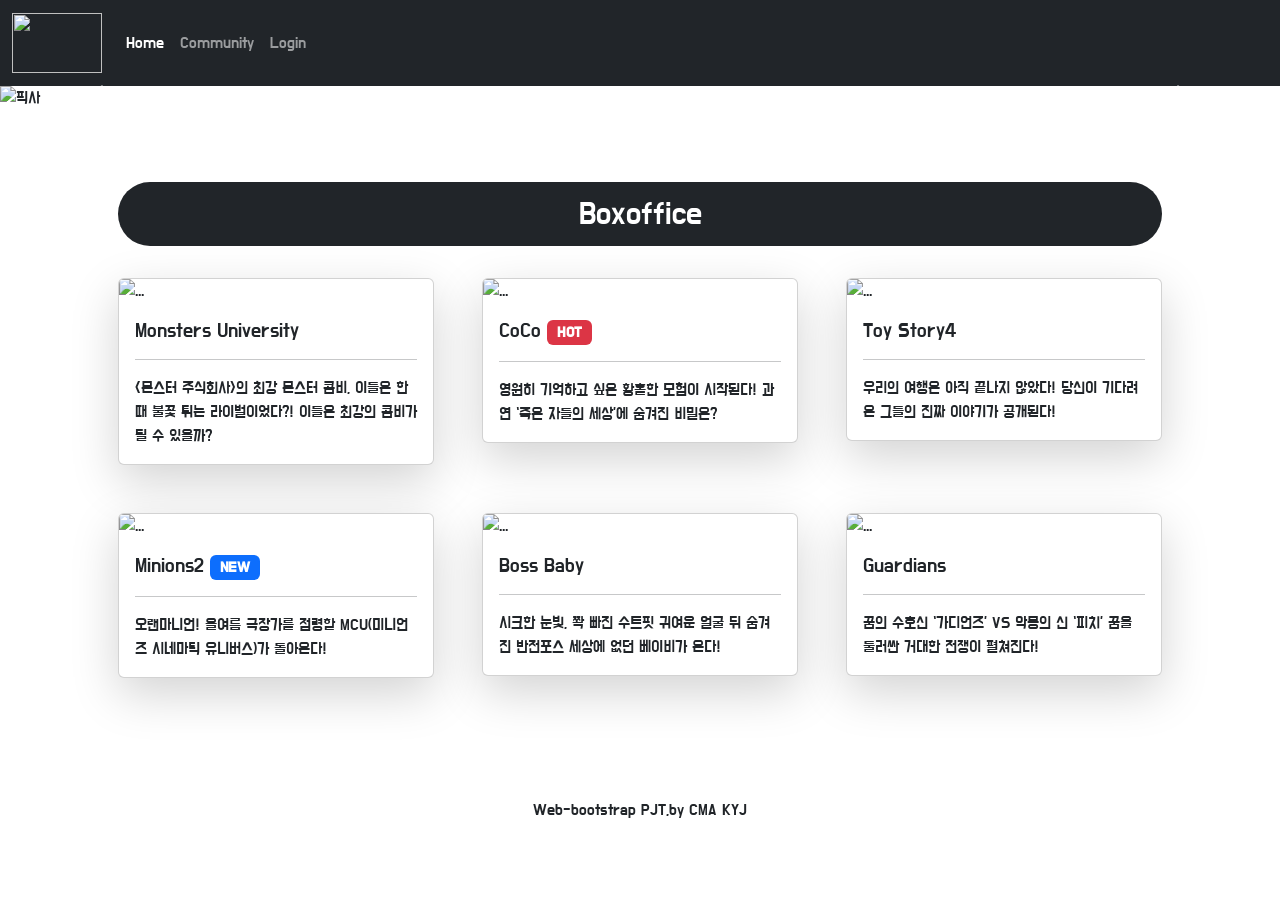
==== index.html @ 329312ce "Add files via upload" ====
<!DOCTYPE html>
<html lang="en">
  <head>
    <meta charset="UTF-8" />
    <meta http-equiv="X-UA-Compatible" content="IE=edge" />
    <meta name="viewport" content="width=device-width, initial-scale=1.0" />
    <!-- CSS only -->
    <link
      href="https://cdn.jsdelivr.net/npm/bootstrap@5.2.1/dist/css/bootstrap.min.css"
      rel="stylesheet"
      integrity="sha384-iYQeCzEYFbKjA/T2uDLTpkwGzCiq6soy8tYaI1GyVh/UjpbCx/TYkiZhlZB6+fzT"
      crossorigin="anonymous"
    />
    <link rel="stylesheet" href="0914.css" />
    <title>0913실습2</title>
    <link
      rel="icon"
      type="image/x-icon"
      href="./images (1)/icons8-icq-32.png"
    />
  </head>
  <body>
    <!-- 네비 -->
    <nav class="navbar navbar-expand-lg navbar-dark bg-dark">
      <div class="container-fluid">
        <a class="navbar-brand" href="#">
          <img src="./images (1)/logo.png" width="90" height="60" />
        </a>
        <button
          class="navbar-toggler"
          type="button"
          data-bs-toggle="collapse"
          data-bs-target="#navbarSupportedContent"
          aria-controls="navbarSupportedContent"
          aria-expanded="false"
          aria-label="Toggle navigation"
        >
          <span class="navbar-toggler-icon"></span>
        </button>
        <div class="collapse navbar-collapse" id="navbarNavDropdown">
          <ul class="navbar-nav">
            <li class="nav-item">
              <a
                class="nav-link active"
                aria-current="page"
                href="./02_home.html"
              >
                Home
              </a>
            </li>
            <li class="nav-item">
              <a class="nav-link" href="./03_community.html">Community</a>
            </li>
            <li class="nav-item">
              <a
                class="nav-link"
                data-bs-toggle="modal"
                data-bs-target="#exampleModal"
                href="#"
              >
                Login
              </a>
              <!-- 모달 -->
              <div
                class="modal fade"
                id="exampleModal"
                tabindex="-1"
                aria-labelledby="exampleModalLabel"
                aria-hidden="true"
              >
                <div class="modal-dialog">
                  <div class="modal-content">
                    <div class="modal-header">
                      <h5 class="modal-title" id="exampleModalLabel">
                        Login
                      </h5>
                      <button
                        type="button"
                        class="btn-close"
                        data-bs-dismiss="modal"
                        aria-label="Close"
                      ></button>
                    </div>
                    <div class="modal-body">
                      <div class="mb-3">
                        <label
                          for="exampleFormControlInput1"
                          class="form-label"
                        >
                          Email address
                        </label>
                        <input
                          type="email"
                          class="form-control"
                          id="exampleFormControlInput1"
                          aria-describedby="emaildHelpBlock"
                        />
                        <div id="emailHelpBlock" class="form-text">
                          We'll never share your email with anyone else.
                        </div>
                      </div>
                      <div class="mb-3">
                        <label
                          for="exampleFormControlTextarea1"
                          class="form-label"
                        >
                          Password
                        </label>
                        <input
                          type="email"
                          class="form-control"
                          id="exampleFormControlTextarea1"
                        />
                      </div>
                      <div class="mb-3 form-check">
                        <input
                          type="checkbox"
                          class="form-check-input"
                          id="exampleCheck1"
                        />
                        <label class="form-check-label" for="exampleCheck1">
                          Check me out
                        </label>
                      </div>
                    </div>
                    <div class="modal-footer">
                      <button
                        type="button"
                        class="btn btn-outline-secondary"
                        data-bs-dismiss="modal"
                      >
                        Close
                      </button>
                      <button type="button" class="btn btn-secondary">
                        Save changes
                      </button>
                    </div>
                  </div>
                </div>
              </div>
            </li>
          </ul>
        </div>
      </div>
    </nav>
    <!-- 사진 -->
    <div
      id="carouselExampleControls"
      class="carousel slide"
      data-bs-ride="carousel"
    >
      <div class="carousel-inner">
        <div class="carousel-item active">
          <img src="./images (1)/픽사.png" class="d-block w-100" alt="픽사" />
        </div>
        <div class="carousel-item">
          <img
            src="./images (1)/드림웍스.png"
            class="d-block w-100"
            alt="드림웍스"
          />
        </div>
        <div class="carousel-item">
          <img
            src="./images (1)/유니버셜.png"
            class="d-block w-100"
            alt="유니버셜스튜디오"
          />
        </div>
      </div>
      <button
        class="carousel-control-prev"
        type="button"
        data-bs-target="#carouselExampleControls"
        data-bs-slide="prev"
      >
        <span class="carousel-control-prev-icon" aria-hidden="true"></span>
        <span class="visually-hidden">Previous</span>
      </button>
      <button
        class="carousel-control-next"
        type="button"
        data-bs-target="#carouselExampleControls"
        data-bs-slide="next"
      >
        <span class="carousel-control-next-icon" aria-hidden="true"></span>
        <span class="visually-hidden">Next</span>
      </button>
    </div>

    <!-- 영화카드 -->
    <section class="container my-5 py-4 px-4 px-lg-5">
      <h2 class="text-center bg-dark text-white rounded-pill lh-lg">
        Boxoffice
      </h2>
      <div class="row gx-4 gx-lg-5 d-flex justify-content-center">
        <!-- card 1 -->
        <div class="col-lg-4 col-md-6 col-sm-12 my-4">
          <div class="card shadow-lg">
            <div class="img-box">
              <div class="layout">
                <a
                  href="./05_몬스터대학교.html"
                  class="btn btn-secondary btn-lg rounded-pill"
                  role="button"
                  aria-disabled="true"
                >
                  상세정보
                </a>
              </div>
              <img src="./images (1)/몬대.png" class="card-img-top" alt="..." />
            </div>
            <div class="card-body">
              <h5 class="card-title">
                Monsters University
              </h5>
              <hr />
              <p class="card-text">
                <몬스터 주식회사>의 최강 몬스터 콤비, 이들은 한때 불꽃 튀는
                라이벌이었다?! 이들은 최강의 콤비가 될 수 있을까?
              </p>
            </div>
          </div>
        </div>
        <!-- card 2 -->
        <div class="col-lg-4 col-md-6 col-sm-12 my-4">
          <div class="card shadow-lg">
            <div class="img-box">
              <div class="layout">
                <a
                  href="./05_코코.html"
                  class="btn btn-secondary btn-lg rounded-pill"
                  role="button"
                  aria-disabled="true"
                >
                  상세정보
                </a>
              </div>
              <img
                src="./images (1)/코코.png"
                class="card-img-top"
                alt="..."
              />
            </div>
            <div class="card-body">
              <h5 class="card-title">
                CoCo
                <span class="badge bg-danger">
                  HOT
                  <span class="visually-hidden">Hot Movie</span>
                </span>
              </h5>
              <hr />
              <p class="card-text">
                영원히 기억하고 싶은 황홀한 모험이 시작된다! 과연 ‘죽은 자들의
                세상’에 숨겨진 비밀은?
              </p>
            </div>
          </div>
        </div>
        <!-- card 3 -->
        <div class="col-lg-4 col-md-6 col-sm-12 my-4">
          <div class="card shadow-lg">
            <div class="img-box">
              <div class="layout">
                <a
                  href="./05_토이스토리4.html"
                  class="btn btn-secondary btn-lg rounded-pill"
                  role="button"
                  aria-disabled="true"
                >
                  상세정보
                </a>
              </div>
              <img
                src="./images (1)/토이스토리.png"
                class="card-img-top"
                alt="..."
              />
            </div>
            <div class="card-body">
              <h5 class="card-title">Toy Story4</h5>
              <hr />
              <p class="card-text">
                우리의 여행은 아직 끝나지 않았다! 당신이 기다려온 그들의 진짜
                이야기가 공개된다!
              </p>
            </div>
          </div>
        </div>
        <!-- card 4 -->
        <div class="col-lg-4 col-md-6 col-sm-12 my-4">
          <div class="card shadow-lg">
            <div class="img-box">
              <div class="layout">
                <a
                  href="./05_미니언즈2.html"
                  class="btn btn-secondary btn-lg rounded-pill"
                  role="button"
                  aria-disabled="true"
                >
                  상세정보
                </a>
              </div>
              <img
                src="./images (1)/미니언즈2.png"
                class="card-img-top"
                alt="..."
              />
            </div>
            <div class="card-body">
              <h5 class="card-title">
                Minions2
                <span class="badge bg-primary">
                  NEW
                  <span class="visually-hidden">New Movie</span>
                </span>
              </h5>
              <hr />
              <p class="card-text">
                오랜마니언! 올여름 극장가를 점령할 MCU(미니언즈 시네마틱
                유니버스)가 돌아온다!
              </p>
            </div>
          </div>
        </div>
        <!-- card 5 -->
        <div class="col-lg-4 col-md-6 col-sm-12 my-4">
          <div class="card shadow-lg">
            <div class="img-box">
              <div class="layout">
                <a
                  href="./05_보스베이비.html"
                  class="btn btn-secondary btn-lg rounded-pill"
                  role="button"
                  aria-disabled="true"
                >
                  상세정보
                </a>
              </div>
              <img
                src="./images (1)/보스베이비.png"
                class="card-img-top"
                alt="..."
              />
            </div>
            <div class="card-body">
              <h5 class="card-title">Boss Baby</h5>
              <hr />
              <p class="card-text">
                시크한 눈빛, 쫙 빠진 수트핏 귀여운 얼굴 뒤 숨겨진 반전포스
                세상에 없던 베이비가 온다!
              </p>
            </div>
          </div>
        </div>
        <!-- card 6 -->
        <div class="col-lg-4 col-md-6 col-sm-12 my-4">
          <div class="card shadow-lg">
            <div class="img-box">
              <div class="layout">
                <a
                  href="./05_가디언즈.html"
                  class="btn btn-secondary btn-lg rounded-pill"
                  role="button"
                  aria-disabled="true"
                >
                  상세정보
                </a>
              </div>
              <img
                src="./images (1)/가디언즈.png"
                class="card-img-top"
                alt="..."
              />
            </div>
            <div class="card-body">
              <h5 class="card-title">Guardians</h5>
              <hr />
              <p class="card-text">
                꿈의 수호신 ‘가디언즈’ VS 악몽의 신 ‘피치’ 꿈을 둘러싼 거대한
                전쟁이 펼쳐진다!
              </p>
            </div>
          </div>
        </div>
      </div>
    </section>
    <!-- 푸터 -->
    <footer>
      <p class="text-center py-4">Web-bootstrap PJT,by CMA KYJ</p>
    </footer>
    <!-- JavaScript Bundle with Popper -->
    <script
      src="https://cdn.jsdelivr.net/npm/bootstrap@5.2.1/dist/js/bootstrap.bundle.min.js"
      integrity="sha384-u1OknCvxWvY5kfmNBILK2hRnQC3Pr17a+RTT6rIHI7NnikvbZlHgTPOOmMi466C8"
      crossorigin="anonymous"
    ></script>
  </body>
</html>
---- 0914.css ----
@import url('https://fonts.googleapis.com/css2?family=Do+Hyeon&display=swap');
* {
    font-family: 'Do Hyeon', sans-serif;
    
}

.img-box {
    position: relative;
}

.layout {
    position:absolute;
    width:100%;
    height: 100%;
    background-color: rgba(0, 0, 0, 0.3);
    opacity: 0;
}

.layout:hover {
    position:absolute;
    width:100%;
    height: 100%;
    background-color: rgba(0, 0, 0, 0.3);
    opacity: 1;
    border-radius: 15px;
    color:white;
    text-align: center;
    line-height: 430px;
    font-size: 30px;
}
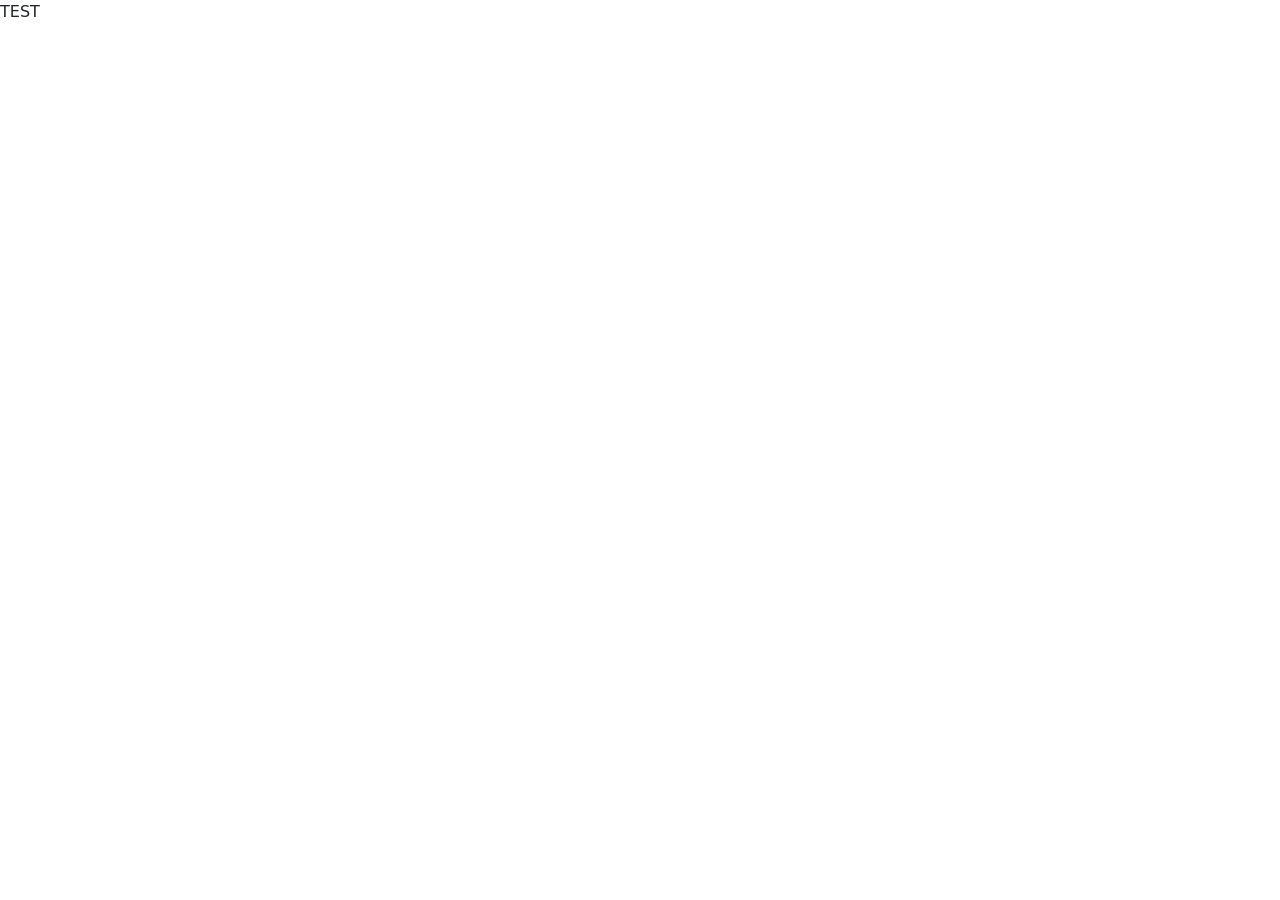
==== commit c3bb99b5: "TEST" ====
--- a/index.html
+++ b/index.html
@@ -1,400 +1,25 @@
-<!DOCTYPE html>
-<html lang="en">
-  <head>
-    <meta charset="UTF-8" />
-    <meta http-equiv="X-UA-Compatible" content="IE=edge" />
-    <meta name="viewport" content="width=device-width, initial-scale=1.0" />
-    <!-- CSS only -->
-    <link
-      href="https://cdn.jsdelivr.net/npm/bootstrap@5.2.1/dist/css/bootstrap.min.css"
-      rel="stylesheet"
-      integrity="sha384-iYQeCzEYFbKjA/T2uDLTpkwGzCiq6soy8tYaI1GyVh/UjpbCx/TYkiZhlZB6+fzT"
-      crossorigin="anonymous"
-    />
-    <link rel="stylesheet" href="0914.css" />
-    <title>0913실습2</title>
-    <link
-      rel="icon"
-      type="image/x-icon"
-      href="./images (1)/icons8-icq-32.png"
-    />
-  </head>
-  <body>
-    <!-- 네비 -->
-    <nav class="navbar navbar-expand-lg navbar-dark bg-dark">
-      <div class="container-fluid">
-        <a class="navbar-brand" href="#">
-          <img src="./images (1)/logo.png" width="90" height="60" />
-        </a>
-        <button
-          class="navbar-toggler"
-          type="button"
-          data-bs-toggle="collapse"
-          data-bs-target="#navbarSupportedContent"
-          aria-controls="navbarSupportedContent"
-          aria-expanded="false"
-          aria-label="Toggle navigation"
-        >
-          <span class="navbar-toggler-icon"></span>
-        </button>
-        <div class="collapse navbar-collapse" id="navbarNavDropdown">
-          <ul class="navbar-nav">
-            <li class="nav-item">
-              <a
-                class="nav-link active"
-                aria-current="page"
-                href="./02_home.html"
-              >
-                Home
-              </a>
-            </li>
-            <li class="nav-item">
-              <a class="nav-link" href="./03_community.html">Community</a>
-            </li>
-            <li class="nav-item">
-              <a
-                class="nav-link"
-                data-bs-toggle="modal"
-                data-bs-target="#exampleModal"
-                href="#"
-              >
-                Login
-              </a>
-              <!-- 모달 -->
-              <div
-                class="modal fade"
-                id="exampleModal"
-                tabindex="-1"
-                aria-labelledby="exampleModalLabel"
-                aria-hidden="true"
-              >
-                <div class="modal-dialog">
-                  <div class="modal-content">
-                    <div class="modal-header">
-                      <h5 class="modal-title" id="exampleModalLabel">
-                        Login
-                      </h5>
-                      <button
-                        type="button"
-                        class="btn-close"
-                        data-bs-dismiss="modal"
-                        aria-label="Close"
-                      ></button>
-                    </div>
-                    <div class="modal-body">
-                      <div class="mb-3">
-                        <label
-                          for="exampleFormControlInput1"
-                          class="form-label"
-                        >
-                          Email address
-                        </label>
-                        <input
-                          type="email"
-                          class="form-control"
-                          id="exampleFormControlInput1"
-                          aria-describedby="emaildHelpBlock"
-                        />
-                        <div id="emailHelpBlock" class="form-text">
-                          We'll never share your email with anyone else.
-                        </div>
-                      </div>
-                      <div class="mb-3">
-                        <label
-                          for="exampleFormControlTextarea1"
-                          class="form-label"
-                        >
-                          Password
-                        </label>
-                        <input
-                          type="email"
-                          class="form-control"
-                          id="exampleFormControlTextarea1"
-                        />
-                      </div>
-                      <div class="mb-3 form-check">
-                        <input
-                          type="checkbox"
-                          class="form-check-input"
-                          id="exampleCheck1"
-                        />
-                        <label class="form-check-label" for="exampleCheck1">
-                          Check me out
-                        </label>
-                      </div>
-                    </div>
-                    <div class="modal-footer">
-                      <button
-                        type="button"
-                        class="btn btn-outline-secondary"
-                        data-bs-dismiss="modal"
-                      >
-                        Close
-                      </button>
-                      <button type="button" class="btn btn-secondary">
-                        Save changes
-                      </button>
-                    </div>
-                  </div>
-                </div>
-              </div>
-            </li>
-          </ul>
-        </div>
-      </div>
-    </nav>
-    <!-- 사진 -->
-    <div
-      id="carouselExampleControls"
-      class="carousel slide"
-      data-bs-ride="carousel"
-    >
-      <div class="carousel-inner">
-        <div class="carousel-item active">
-          <img src="./images (1)/픽사.png" class="d-block w-100" alt="픽사" />
-        </div>
-        <div class="carousel-item">
-          <img
-            src="./images (1)/드림웍스.png"
-            class="d-block w-100"
-            alt="드림웍스"
-          />
-        </div>
-        <div class="carousel-item">
-          <img
-            src="./images (1)/유니버셜.png"
-            class="d-block w-100"
-            alt="유니버셜스튜디오"
-          />
-        </div>
-      </div>
-      <button
-        class="carousel-control-prev"
-        type="button"
-        data-bs-target="#carouselExampleControls"
-        data-bs-slide="prev"
-      >
-        <span class="carousel-control-prev-icon" aria-hidden="true"></span>
-        <span class="visually-hidden">Previous</span>
-      </button>
-      <button
-        class="carousel-control-next"
-        type="button"
-        data-bs-target="#carouselExampleControls"
-        data-bs-slide="next"
-      >
-        <span class="carousel-control-next-icon" aria-hidden="true"></span>
-        <span class="visually-hidden">Next</span>
-      </button>
-    </div>
-
-    <!-- 영화카드 -->
-    <section class="container my-5 py-4 px-4 px-lg-5">
-      <h2 class="text-center bg-dark text-white rounded-pill lh-lg">
-        Boxoffice
-      </h2>
-      <div class="row gx-4 gx-lg-5 d-flex justify-content-center">
-        <!-- card 1 -->
-        <div class="col-lg-4 col-md-6 col-sm-12 my-4">
-          <div class="card shadow-lg">
-            <div class="img-box">
-              <div class="layout">
-                <a
-                  href="./05_몬스터대학교.html"
-                  class="btn btn-secondary btn-lg rounded-pill"
-                  role="button"
-                  aria-disabled="true"
-                >
-                  상세정보
-                </a>
-              </div>
-              <img src="./images (1)/몬대.png" class="card-img-top" alt="..." />
-            </div>
-            <div class="card-body">
-              <h5 class="card-title">
-                Monsters University
-              </h5>
-              <hr />
-              <p class="card-text">
-                <몬스터 주식회사>의 최강 몬스터 콤비, 이들은 한때 불꽃 튀는
-                라이벌이었다?! 이들은 최강의 콤비가 될 수 있을까?
-              </p>
-            </div>
-          </div>
-        </div>
-        <!-- card 2 -->
-        <div class="col-lg-4 col-md-6 col-sm-12 my-4">
-          <div class="card shadow-lg">
-            <div class="img-box">
-              <div class="layout">
-                <a
-                  href="./05_코코.html"
-                  class="btn btn-secondary btn-lg rounded-pill"
-                  role="button"
-                  aria-disabled="true"
-                >
-                  상세정보
-                </a>
-              </div>
-              <img
-                src="./images (1)/코코.png"
-                class="card-img-top"
-                alt="..."
-              />
-            </div>
-            <div class="card-body">
-              <h5 class="card-title">
-                CoCo
-                <span class="badge bg-danger">
-                  HOT
-                  <span class="visually-hidden">Hot Movie</span>
-                </span>
-              </h5>
-              <hr />
-              <p class="card-text">
-                영원히 기억하고 싶은 황홀한 모험이 시작된다! 과연 ‘죽은 자들의
-                세상’에 숨겨진 비밀은?
-              </p>
-            </div>
-          </div>
-        </div>
-        <!-- card 3 -->
-        <div class="col-lg-4 col-md-6 col-sm-12 my-4">
-          <div class="card shadow-lg">
-            <div class="img-box">
-              <div class="layout">
-                <a
-                  href="./05_토이스토리4.html"
-                  class="btn btn-secondary btn-lg rounded-pill"
-                  role="button"
-                  aria-disabled="true"
-                >
-                  상세정보
-                </a>
-              </div>
-              <img
-                src="./images (1)/토이스토리.png"
-                class="card-img-top"
-                alt="..."
-              />
-            </div>
-            <div class="card-body">
-              <h5 class="card-title">Toy Story4</h5>
-              <hr />
-              <p class="card-text">
-                우리의 여행은 아직 끝나지 않았다! 당신이 기다려온 그들의 진짜
-                이야기가 공개된다!
-              </p>
-            </div>
-          </div>
-        </div>
-        <!-- card 4 -->
-        <div class="col-lg-4 col-md-6 col-sm-12 my-4">
-          <div class="card shadow-lg">
-            <div class="img-box">
-              <div class="layout">
-                <a
-                  href="./05_미니언즈2.html"
-                  class="btn btn-secondary btn-lg rounded-pill"
-                  role="button"
-                  aria-disabled="true"
-                >
-                  상세정보
-                </a>
-              </div>
-              <img
-                src="./images (1)/미니언즈2.png"
-                class="card-img-top"
-                alt="..."
-              />
-            </div>
-            <div class="card-body">
-              <h5 class="card-title">
-                Minions2
-                <span class="badge bg-primary">
-                  NEW
-                  <span class="visually-hidden">New Movie</span>
-                </span>
-              </h5>
-              <hr />
-              <p class="card-text">
-                오랜마니언! 올여름 극장가를 점령할 MCU(미니언즈 시네마틱
-                유니버스)가 돌아온다!
-              </p>
-            </div>
-          </div>
-        </div>
-        <!-- card 5 -->
-        <div class="col-lg-4 col-md-6 col-sm-12 my-4">
-          <div class="card shadow-lg">
-            <div class="img-box">
-              <div class="layout">
-                <a
-                  href="./05_보스베이비.html"
-                  class="btn btn-secondary btn-lg rounded-pill"
-                  role="button"
-                  aria-disabled="true"
-                >
-                  상세정보
-                </a>
-              </div>
-              <img
-                src="./images (1)/보스베이비.png"
-                class="card-img-top"
-                alt="..."
-              />
-            </div>
-            <div class="card-body">
-              <h5 class="card-title">Boss Baby</h5>
-              <hr />
-              <p class="card-text">
-                시크한 눈빛, 쫙 빠진 수트핏 귀여운 얼굴 뒤 숨겨진 반전포스
-                세상에 없던 베이비가 온다!
-              </p>
-            </div>
-          </div>
-        </div>
-        <!-- card 6 -->
-        <div class="col-lg-4 col-md-6 col-sm-12 my-4">
-          <div class="card shadow-lg">
-            <div class="img-box">
-              <div class="layout">
-                <a
-                  href="./05_가디언즈.html"
-                  class="btn btn-secondary btn-lg rounded-pill"
-                  role="button"
-                  aria-disabled="true"
-                >
-                  상세정보
-                </a>
-              </div>
-              <img
-                src="./images (1)/가디언즈.png"
-                class="card-img-top"
-                alt="..."
-              />
-            </div>
-            <div class="card-body">
-              <h5 class="card-title">Guardians</h5>
-              <hr />
-              <p class="card-text">
-                꿈의 수호신 ‘가디언즈’ VS 악몽의 신 ‘피치’ 꿈을 둘러싼 거대한
-                전쟁이 펼쳐진다!
-              </p>
-            </div>
-          </div>
-        </div>
-      </div>
-    </section>
-    <!-- 푸터 -->
-    <footer>
-      <p class="text-center py-4">Web-bootstrap PJT,by CMA KYJ</p>
-    </footer>
-    <!-- JavaScript Bundle with Popper -->
-    <script
-      src="https://cdn.jsdelivr.net/npm/bootstrap@5.2.1/dist/js/bootstrap.bundle.min.js"
-      integrity="sha384-u1OknCvxWvY5kfmNBILK2hRnQC3Pr17a+RTT6rIHI7NnikvbZlHgTPOOmMi466C8"
-      crossorigin="anonymous"
-    ></script>
-  </body>
-</html>
+<!DOCTYPE html>
+<html lang="en">
+
+<head>
+  <meta charset="UTF-8">
+  <meta http-equiv="X-UA-Compatible" content="IE=edge">
+  <meta name="viewport" content="width=device-width, initial-scale=1.0">
+  <!-- Bootstrap CDN -->
+  <link href="https://cdn.jsdelivr.net/npm/bootstrap@5.2.3/dist/css/bootstrap.min.css" rel="stylesheet"
+    integrity="sha384-rbsA2VBKQhggwzxH7pPCaAqO46MgnOM80zW1RWuH61DGLwZJEdK2Kadq2F9CUG65" crossorigin="anonymous">
+  <script src="https://cdn.jsdelivr.net/npm/bootstrap@5.2.3/dist/js/bootstrap.bundle.min.js"
+    integrity="sha384-kenU1KFdBIe4zVF0s0G1M5b4hcpxyD9F7jL+jjXkk+Q2h455rYXK/7HAuoJl+0I4"
+    crossorigin="anonymous"></script>
+  <link rel="stylesheet" href="https://cdn.jsdelivr.net/npm/bootstrap-icons@1.9.1/font/bootstrap-icons.css">
+  <link rel="stylesheet" href="./css/index.css">
+  <title>포트폴리오</title>
+</head>
+
+<body>
+
+  TEST
+
+</body>
+
+</html>
